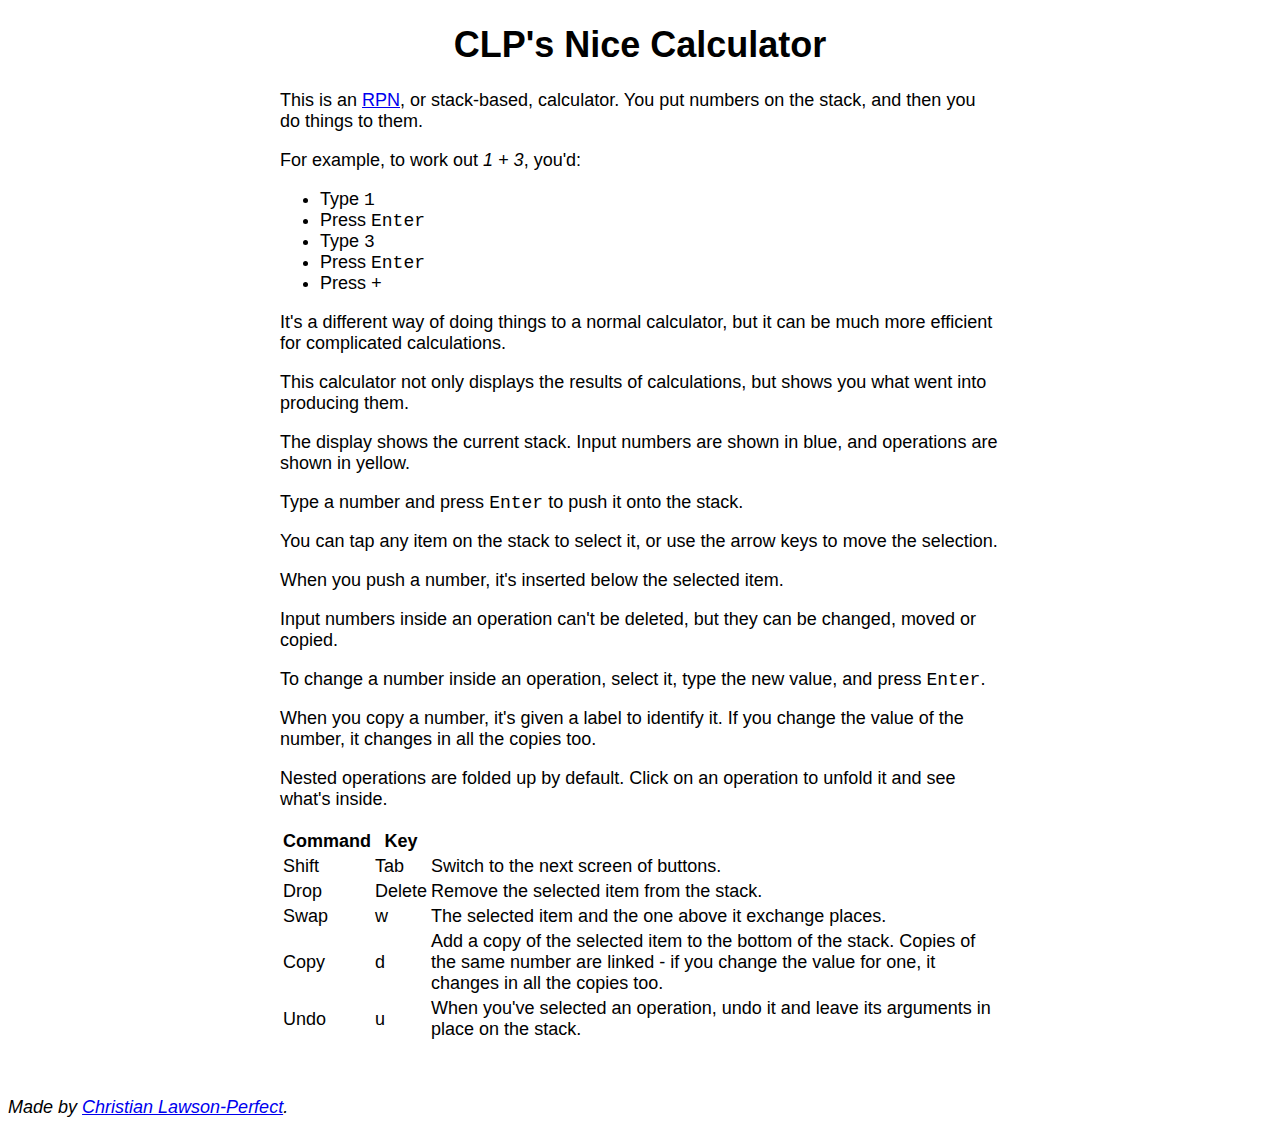
==== help.html @ 98ecc380 "first commit" ====
<!DOCTYPE html>
<html lang='en' class=''>
  <head>
    <title>Help - CLP's Nice Calculator</title>
    <link rel="stylesheet" href="help.css"></link>
    <meta charset="UTF-8">
    <meta name="viewport" content="width-device-width,initial-scale=1.0">
  </head>
  <body>
    <header>
      <h1>
        CLP's Nice Calculator
      </h1>
    </header>
    <main>
      <p>
        This is an <a href="https://en.wikipedia.org/wiki/Reverse_Polish_notation">RPN</a>, or stack-based, calculator.
        You put numbers on the stack, and then you do things to them.
      </p>
      <p>
        For example, to work out <em>1 + 3</em>, you'd:
      </p>
      <ol style="list-style: disc;">
          <li>Type <code>1</code></li>
          <li>Press <code>Enter</code></li>
          <li>Type <code>3</code></li>
          <li>Press <code>Enter</code></li>
          <li>Press <code>+</code></li>
      </ol>
      <p>
        It's a different way of doing things to a normal calculator, but it can be much more efficient for complicated calculations.
      </p>
      <p>
        This calculator not only displays the results of calculations, but shows you what went into producing them.
      </p>
      <p>
        The display shows the current stack. Input numbers are shown in blue, and operations are shown in yellow.
      </p>
      <p>
        Type a number and press <code>Enter</code> to push it onto the stack.
      </p>
      <p>
        You can tap any item on the stack to select it, or use the arrow keys to move the selection. 
      </p>
      <p>
        When you push a number, it's inserted below the selected item.
      </p>
      <p>
        Input numbers inside an operation can't be deleted, but they can be changed, moved or copied.
      </p>
      <p>
        To change a number inside an operation, select it, type the new value, and press <code>Enter</code>.
      </p>
      <p>
        When you copy a number, it's given a label to identify it. If you change the value of the number, it changes in all the copies too.
      </p>
      
      <p>
        Nested operations are folded up by default. Click on an operation to unfold it and see what's inside.
      </p>
      
      <table>
        <thead>
          <tr>
            <th>Command</th>
            <th>Key</th>
            <th></th>
          </tr>
        </thead>
        <tbody>
          <tr>
            <td>Shift</td>
            <td>Tab</td>
            <td>Switch to the next screen of buttons.</td>
          </tr>
          <tr>
            <td>Drop</td>
            <td>Delete</td>
            <td>Remove the selected item from the stack.</td>
          </tr>
          <tr>
            <td>Swap</td>
            <td>w</td>
            <td>The selected item and the one above it exchange places.</td>
          </tr>
          <tr>
            <td>Copy</td>
            <td>d</td>
            <td>Add a copy of the selected item to the bottom of the stack. Copies of the same number are linked - if you change the value for one, it changes in all the copies too.</td>
          </tr>
          <tr>
            <td>Undo</td>
            <td>u</td>
            <td>When you've selected an operation, undo it and leave its arguments in place on the stack.</td>
          </tr>
        </tbody>
      </table>
    </main>
    <footer>
      <p>
        Made by <a href="http://somethingorotherwhatever.com">Christian Lawson-Perfect</a>.
      </p>
    </footer>
  </body>
</html>
---- help.css ----
html {
  font-size: 18px;
}

body {
  font-family: sans-serif;
}

header {
  text-align: center;
}

main {
  max-width: 40rem;
  margin: 0 auto;
}

footer {
  margin-top: 3em;
  font-style: italic;
}
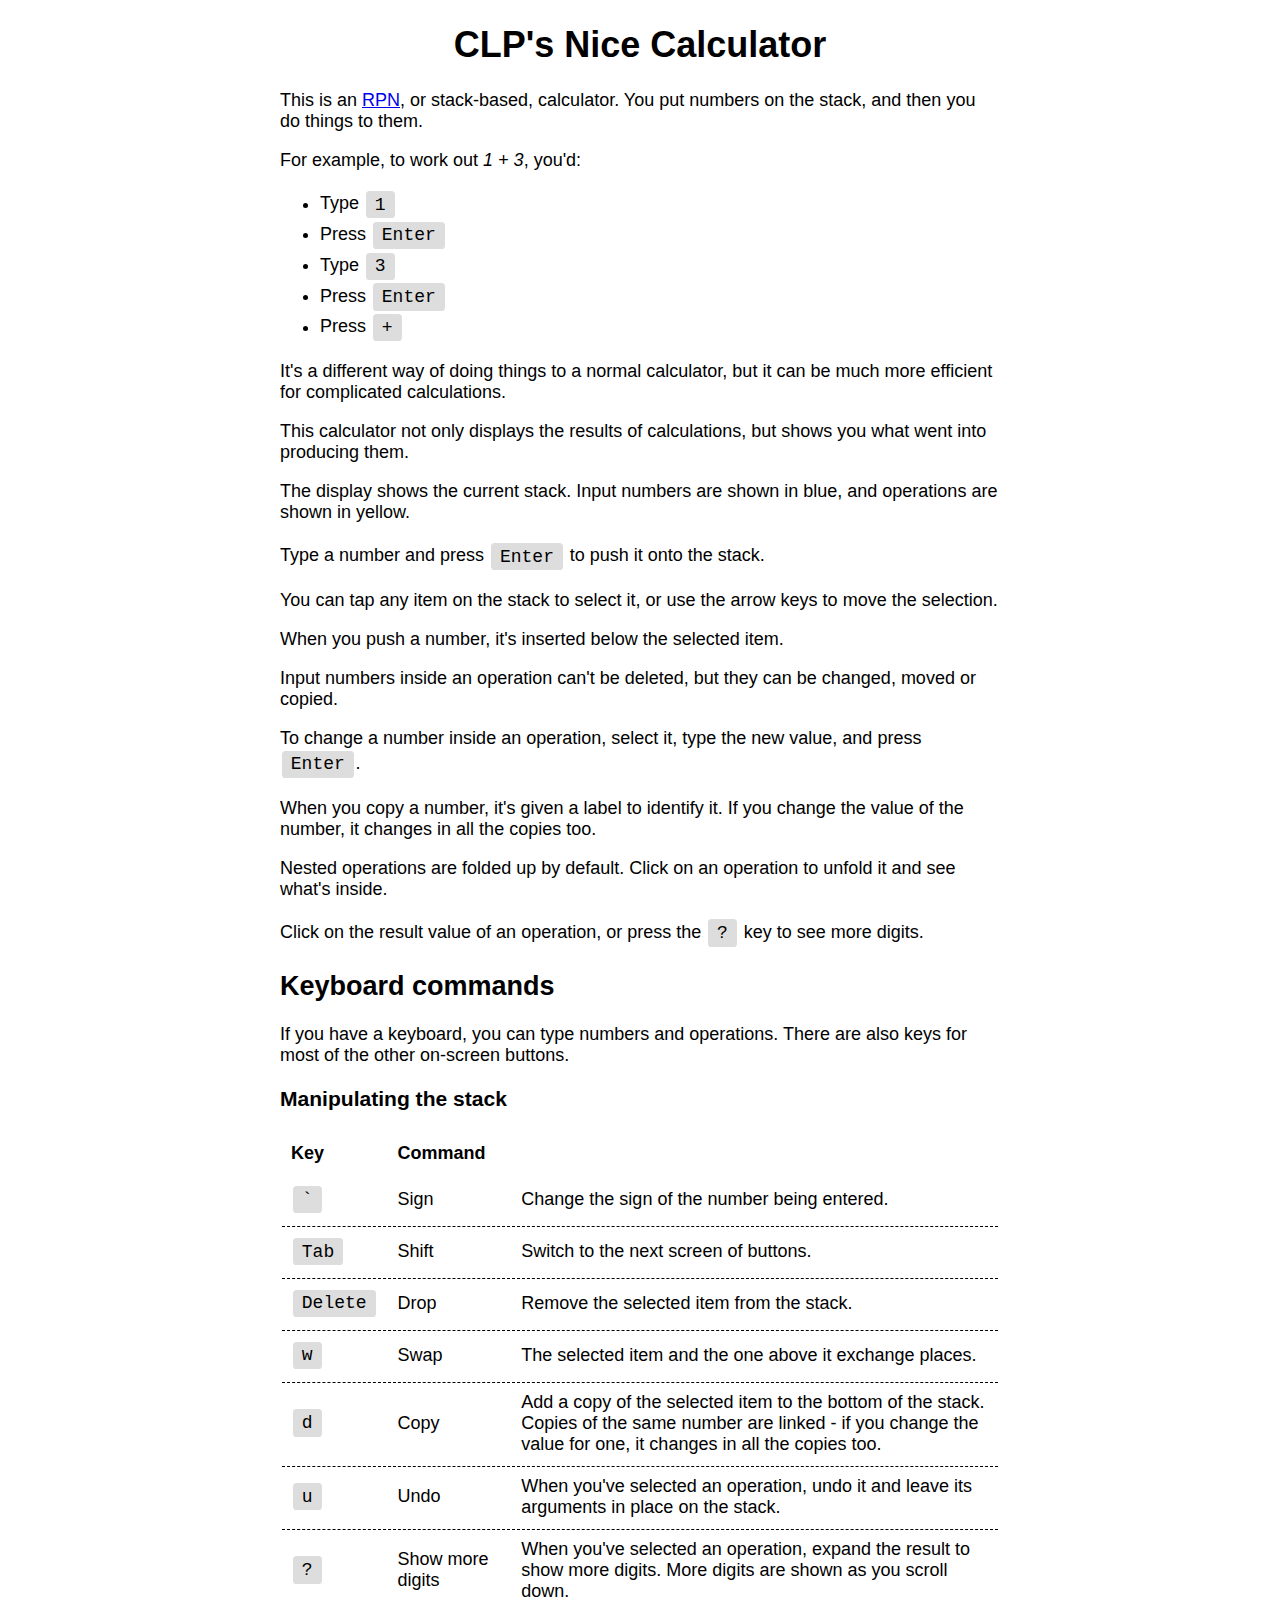
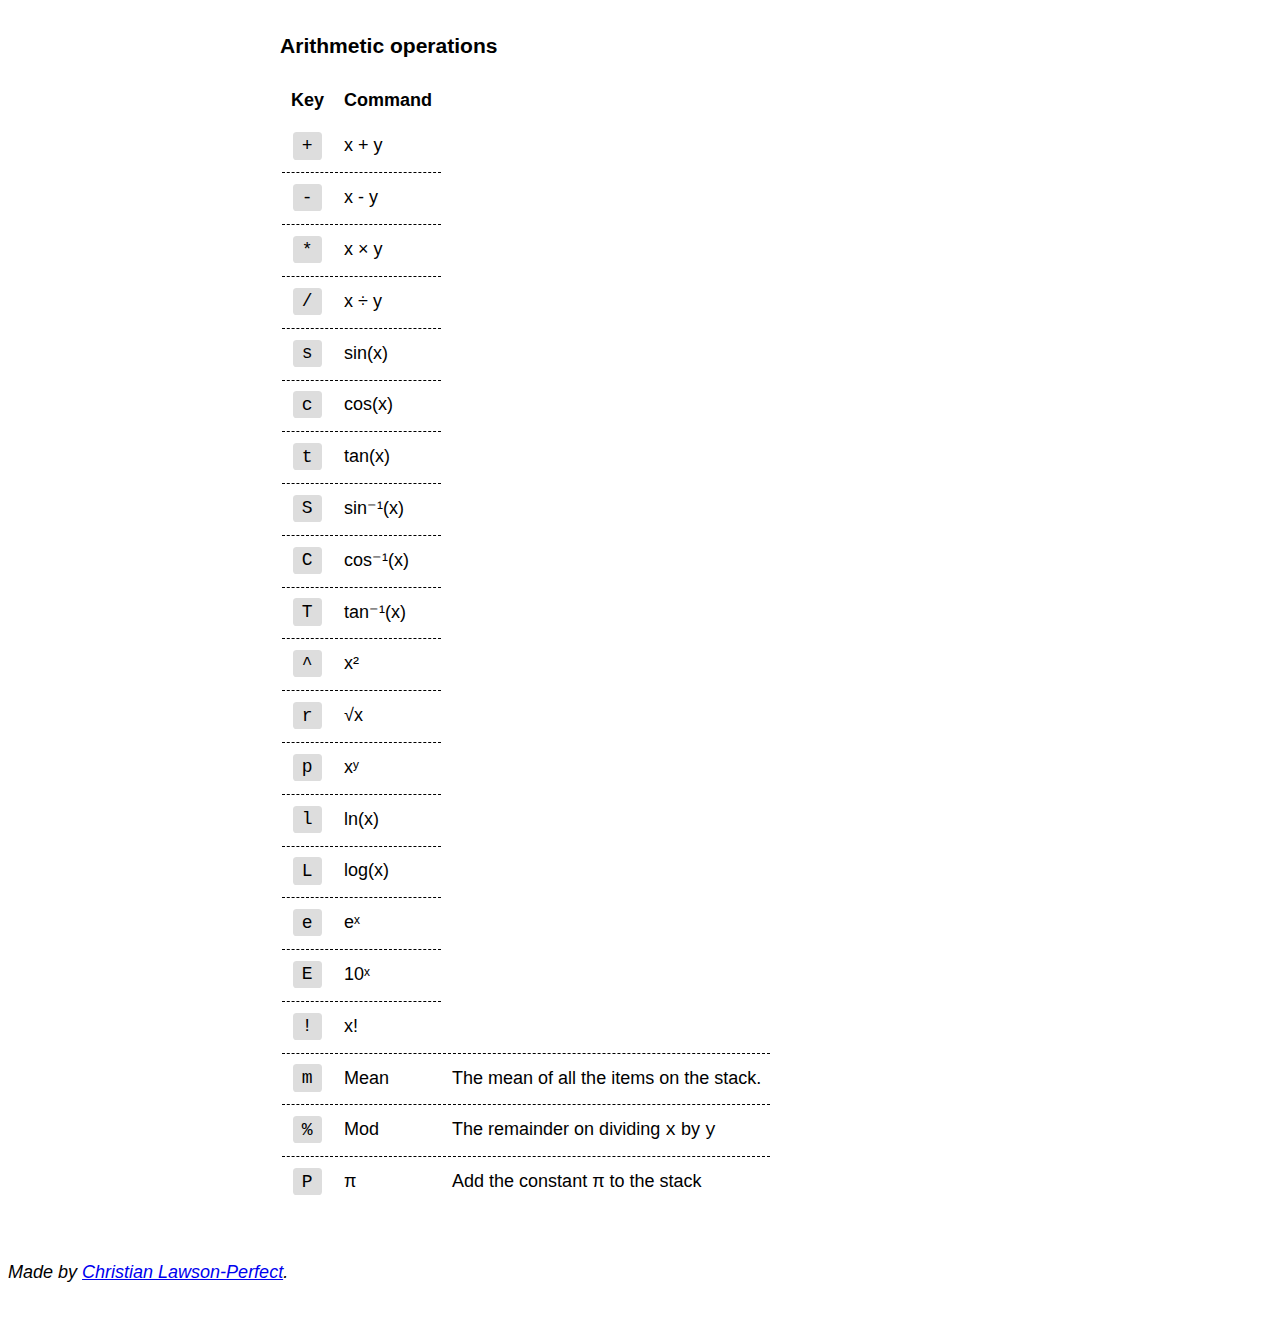
==== commit ed352974: "add all the key commands to the help" ====
--- a/help.html
+++ b/help.html
@@ -13,93 +13,217 @@
       </h1>
     </header>
     <main>
-      <p>
-        This is an <a href="https://en.wikipedia.org/wiki/Reverse_Polish_notation">RPN</a>, or stack-based, calculator.
-        You put numbers on the stack, and then you do things to them.
-      </p>
-      <p>
-        For example, to work out <em>1 + 3</em>, you'd:
-      </p>
-      <ol style="list-style: disc;">
-          <li>Type <code>1</code></li>
-          <li>Press <code>Enter</code></li>
-          <li>Type <code>3</code></li>
-          <li>Press <code>Enter</code></li>
-          <li>Press <code>+</code></li>
-      </ol>
-      <p>
-        It's a different way of doing things to a normal calculator, but it can be much more efficient for complicated calculations.
-      </p>
-      <p>
-        This calculator not only displays the results of calculations, but shows you what went into producing them.
-      </p>
-      <p>
-        The display shows the current stack. Input numbers are shown in blue, and operations are shown in yellow.
-      </p>
-      <p>
-        Type a number and press <code>Enter</code> to push it onto the stack.
-      </p>
-      <p>
-        You can tap any item on the stack to select it, or use the arrow keys to move the selection. 
-      </p>
-      <p>
-        When you push a number, it's inserted below the selected item.
-      </p>
-      <p>
-        Input numbers inside an operation can't be deleted, but they can be changed, moved or copied.
-      </p>
-      <p>
-        To change a number inside an operation, select it, type the new value, and press <code>Enter</code>.
-      </p>
-      <p>
-        When you copy a number, it's given a label to identify it. If you change the value of the number, it changes in all the copies too.
-      </p>
-      
-      <p>
-        Nested operations are folded up by default. Click on an operation to unfold it and see what's inside.
-      </p>
-      
-      <table>
-        <thead>
-          <tr>
-            <th>Command</th>
-            <th>Key</th>
-            <th></th>
-          </tr>
-        </thead>
-        <tbody>
-          <tr>
-            <td>Shift</td>
-            <td>Tab</td>
-            <td>Switch to the next screen of buttons.</td>
-          </tr>
-          <tr>
-            <td>Drop</td>
-            <td>Delete</td>
-            <td>Remove the selected item from the stack.</td>
-          </tr>
-          <tr>
-            <td>Swap</td>
-            <td>w</td>
-            <td>The selected item and the one above it exchange places.</td>
-          </tr>
-          <tr>
-            <td>Copy</td>
-            <td>d</td>
-            <td>Add a copy of the selected item to the bottom of the stack. Copies of the same number are linked - if you change the value for one, it changes in all the copies too.</td>
-          </tr>
-          <tr>
-            <td>Undo</td>
-            <td>u</td>
-            <td>When you've selected an operation, undo it and leave its arguments in place on the stack.</td>
-          </tr>
-        </tbody>
-      </table>
+        <section>
+            <p>
+                This is an <a href="https://en.wikipedia.org/wiki/Reverse_Polish_notation">RPN</a>, or stack-based, calculator.
+                You put numbers on the stack, and then you do things to them.
+            </p>
+            <p>
+                For example, to work out <em>1 + 3</em>, you'd:
+            </p>
+            <ol style="list-style: disc;">
+                <li>Type <kbd>1</kbd></li>
+                <li>Press <kbd>Enter</kbd></li>
+                <li>Type <kbd>3</kbd></li>
+                <li>Press <kbd>Enter</kbd></li>
+                <li>Press <kbd>+</kbd></li>
+            </ol>
+            <p>
+                It's a different way of doing things to a normal calculator, but it can be much more efficient for complicated calculations.
+            </p>
+            <p>
+                This calculator not only displays the results of calculations, but shows you what went into producing them.
+            </p>
+            <p>
+                The display shows the current stack. Input numbers are shown in blue, and operations are shown in yellow.
+            </p>
+            <p>
+                Type a number and press <kbd>Enter</kbd> to push it onto the stack.
+            </p>
+            <p>
+                You can tap any item on the stack to select it, or use the arrow keys to move the selection. 
+            </p>
+            <p>
+                When you push a number, it's inserted below the selected item.
+            </p>
+            <p>
+                Input numbers inside an operation can't be deleted, but they can be changed, moved or copied.
+            </p>
+            <p>
+                To change a number inside an operation, select it, type the new value, and press <kbd>Enter</kbd>.
+            </p>
+            <p>
+                When you copy a number, it's given a label to identify it. If you change the value of the number, it changes in all the copies too.
+            </p>
+
+            <p>
+                Nested operations are folded up by default. Click on an operation to unfold it and see what's inside.
+            </p>
+
+            <p>
+               Click on the result value of an operation, or press the <kbd>?</kbd> key to see more digits.
+            </p>
+        </section>
+
+        <section>
+            <h2>Keyboard commands</h2>
+            <p>
+                If you have a keyboard, you can type numbers and operations.
+                There are also keys for most of the other on-screen buttons.
+            </p>
+            <h3>Manipulating the stack</h3>
+            <table>
+                <thead>
+                    <tr>
+                        <th>Key</th>
+                        <th>Command</th>
+                        <th></th>
+                    </tr>
+                </thead>
+                <tbody>
+                    <tr>
+                        <td><kbd>`</kbd></td>
+                        <td>Sign</td>
+                        <td>Change the sign of the number being entered.</td>
+                    </tr>
+                    <tr>
+                        <td><kbd>Tab</kbd></td>
+                        <td>Shift</td>
+                        <td>Switch to the next screen of buttons.</td>
+                    </tr>
+                    <tr>
+                        <td><kbd>Delete</kbd></td>
+                        <td>Drop</td>
+                        <td>Remove the selected item from the stack.</td>
+                    </tr>
+                    <tr>
+                        <td><kbd>w</kbd></td>
+                        <td>Swap</td>
+                        <td>The selected item and the one above it exchange places.</td>
+                    </tr>
+                    <tr>
+                        <td><kbd>d</kbd></td>
+                        <td>Copy</td>
+                        <td>Add a copy of the selected item to the bottom of the stack. Copies of the same number are linked - if you change the value for one, it changes in all the copies too.</td>
+                    </tr>
+                    <tr>
+                        <td><kbd>u</kbd></td>
+                        <td>Undo</td>
+                        <td>When you've selected an operation, undo it and leave its arguments in place on the stack.</td>
+                    </tr>
+                    <tr>
+                        <td><kbd>?</kbd></td>
+                        <td>Show more digits</td>
+                        <td>When you've selected an operation, expand the result to show more digits. More digits are shown as you scroll down.</td>
+                    </tr>
+                </tbody>
+            </table>
+
+            <h3>Arithmetic operations</h3>
+            <table>
+                <thead>
+                    <tr>
+                        <th>Key</th>
+                        <th>Command</th>
+                        <th></th>
+                    </tr>
+                </thead>
+                <tbody>
+                    <tr>
+                        <td><kbd>+</kbd></td>
+                        <td>x + y</td>
+                    </tr>
+                    <tr>
+                        <td><kbd>-</kbd></td>
+                        <td>x - y</td>
+                    </tr>
+                    <tr>
+                        <td><kbd>*</kbd></td>
+                        <td>x × y</td>
+                    </tr>
+                    <tr>
+                        <td><kbd>/</kbd></td>
+                        <td>x ÷ y</td>
+                    </tr>
+                    <tr>
+                        <td><kbd>s</kbd></td>
+                        <td>sin(x)</td>
+                    </tr>
+                    <tr>
+                        <td><kbd>c</kbd></td>
+                        <td>cos(x)</td>
+                    </tr>
+                    <tr>
+                        <td><kbd>t</kbd></td>
+                        <td>tan(x)</td>
+                    </tr>
+                    <tr>
+                        <td><kbd>S</kbd></td>
+                        <td>sin⁻¹(x)</td>
+                    </tr>
+                    <tr>
+                        <td><kbd>C</kbd></td>
+                        <td>cos⁻¹(x)</td>
+                    </tr>
+                    <tr>
+                        <td><kbd>T</kbd></td>
+                        <td>tan⁻¹(x)</td>
+                    </tr>
+                    <tr>
+                        <td><kbd>^</kbd></td>
+                        <td>x²</td>
+                    </tr>
+                    <tr>
+                        <td><kbd>r</kbd></td>
+                        <td>√x</td>
+                    </tr>
+                    <tr>
+                        <td><kbd>p</kbd></td>
+                        <td>xʸ</td>
+                    </tr>
+                    <tr>
+                        <td><kbd>l</kbd></td>
+                        <td>ln(x)</td>
+                    </tr>
+                    <tr>
+                        <td><kbd>L</kbd></td>
+                        <td>log(x)</td>
+                    </tr>
+                    <tr>
+                        <td><kbd>e</kbd></td>
+                        <td>eˣ</td>
+                    </tr>
+                    <tr>
+                        <td><kbd>E</kbd></td>
+                        <td>10ˣ</td>
+                    </tr>
+                    <tr>
+                        <td><kbd>!</kbd></td>
+                        <td>x!</td>
+                    </tr>
+                    <tr>
+                        <td><kbd>m</kbd></td>
+                        <td>Mean</td>
+                        <td>The mean of all the items on the stack.</td>
+                    </tr>
+                    <tr>
+                        <td><kbd>%</kbd></td>
+                        <td>Mod</td>
+                        <td>The remainder on dividing <code>x</code> by <code>y</code></td>
+                    </tr>
+                    <tr>
+                        <td><kbd>P</kbd></td>
+                        <td>π</td>
+                        <td>Add the constant π to the stack</td>
+                    </tr>
+                </tbody>
+            </table>
+        </section>
     </main>
     <footer>
-      <p>
+        <p>
         Made by <a href="http://somethingorotherwhatever.com">Christian Lawson-Perfect</a>.
-      </p>
+        </p>
     </footer>
   </body>
-</html>+</html>
--- a/help.css
+++ b/help.css
@@ -1,21 +1,38 @@
 html {
-  font-size: 18px;
+    font-size: 18px;
 }
 
 body {
-  font-family: sans-serif;
+    font-family: sans-serif;
 }
 
 header {
-  text-align: center;
+    text-align: center;
 }
 
 main {
-  max-width: 40rem;
-  margin: 0 auto;
+    max-width: 40rem;
+    margin: 0 auto;
 }
 
 footer {
-  margin-top: 3em;
-  font-style: italic;
-}+    margin-top: 3em;
+    font-style: italic;
+}
+th {
+    text-align: left;
+}
+th, td {
+    padding: 0.5em;
+}
+
+tr ~ tr td {
+    border-top: 1px dashed black;
+}
+kbd {
+    background: #ddd;
+    padding: 0.2em 0.5em;
+    border-radius: 0.2em;
+    margin: 0.1em;
+    display: inline-block;
+}
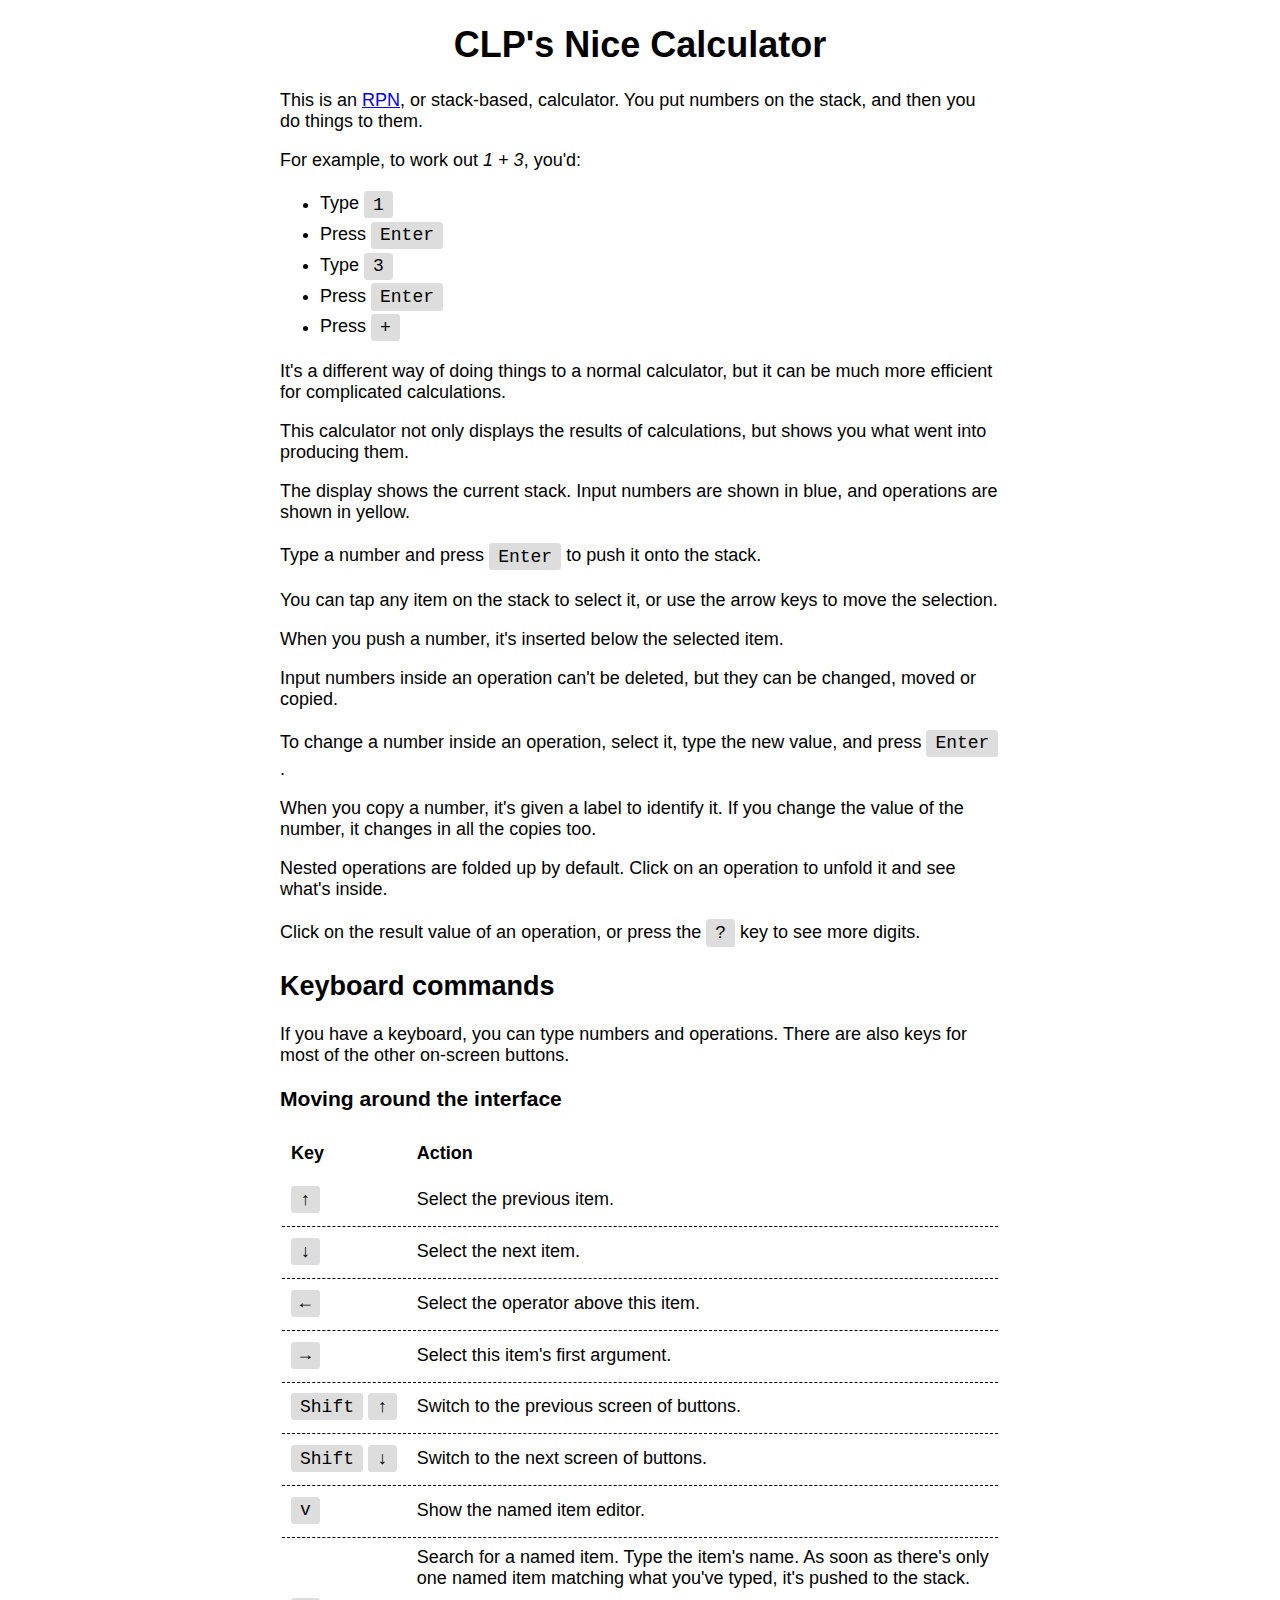
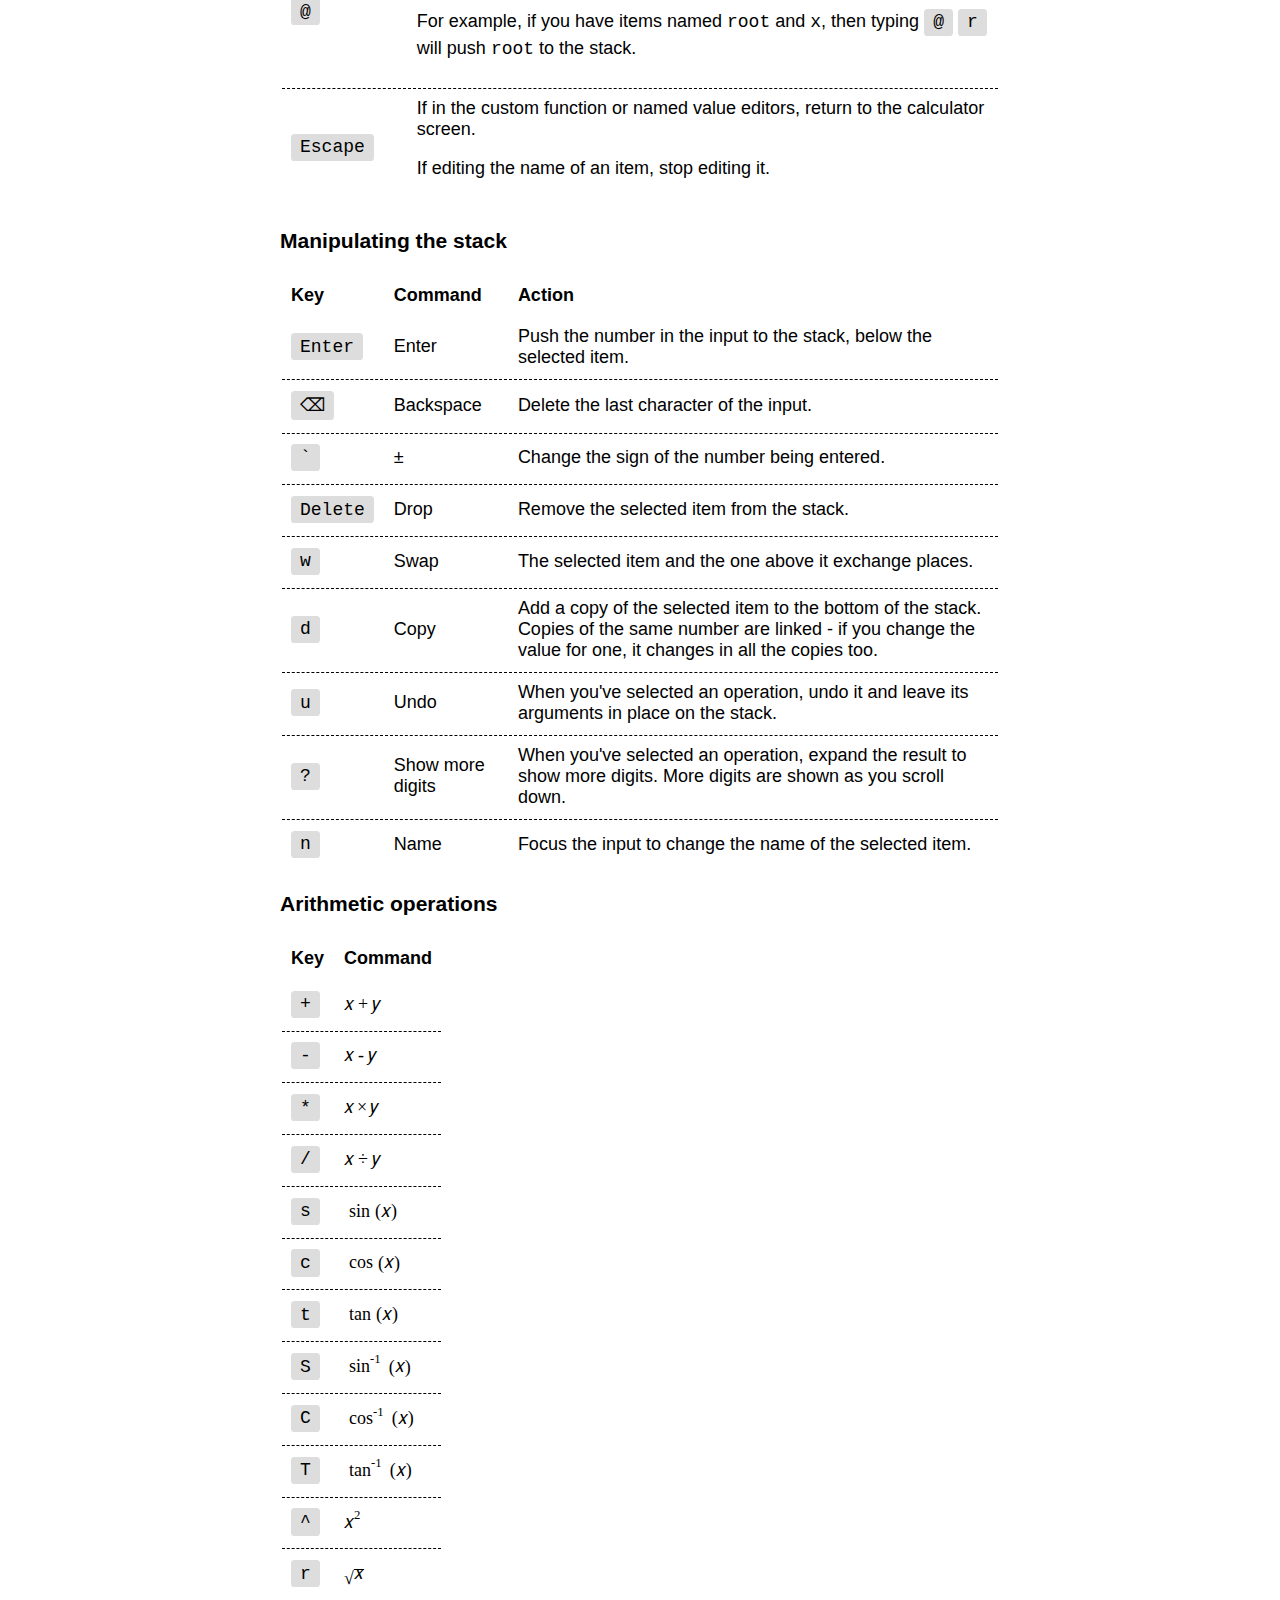
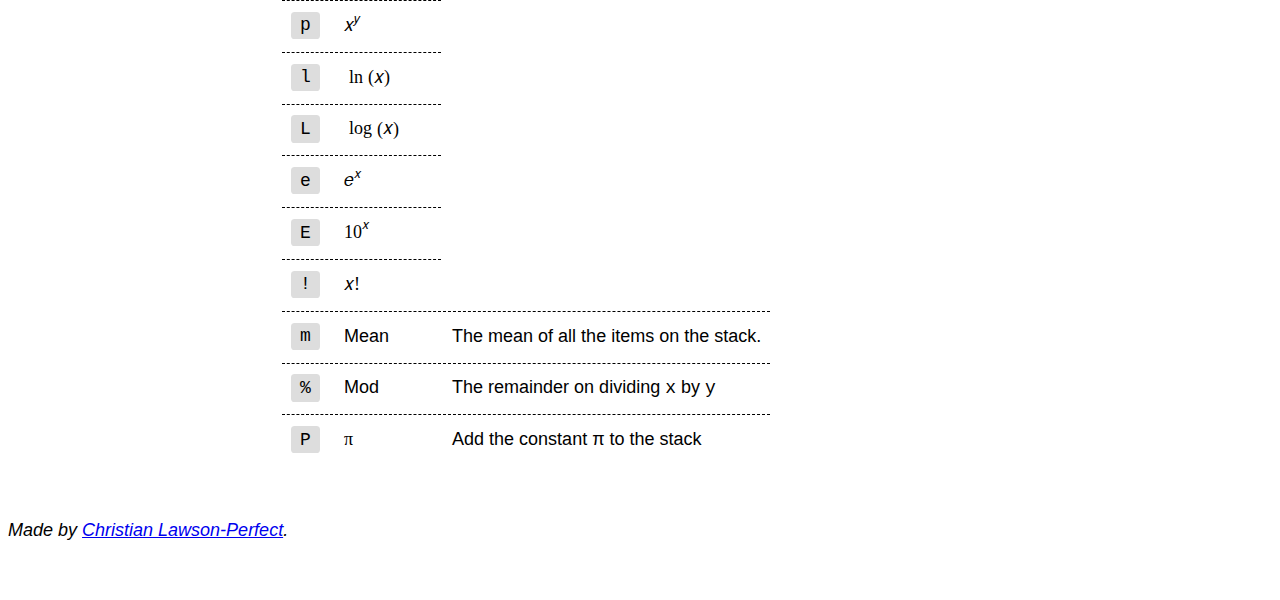
==== commit 66fbed7f: "Lots of stuff to do with named items" ====
--- a/help.html
+++ b/help.html
@@ -71,25 +71,85 @@
                 If you have a keyboard, you can type numbers and operations.
                 There are also keys for most of the other on-screen buttons.
             </p>
+
+            <h3>Moving around the interface</h3>
+            <table>
+                <thead>
+                    <tr>
+                        <th>Key</th>
+                        <th>Action</th>
+                    </tr>
+                </thead>
+                <tbody>
+                    <tr>
+                        <td><kbd>↑</kbd></td>
+                        <td>Select the previous item.</td>
+                    </tr>
+                    <tr>
+                        <td><kbd>↓</kbd></td>
+                        <td>Select the next item.</td>
+                    </tr>
+                    <tr>
+                        <td><kbd>←</kbd></td>
+                        <td>Select the operator above this item.</td>
+                    </tr>
+                    <tr>
+                        <td><kbd>→</kbd></td>
+                        <td>Select this item's first argument.</td>
+                    </tr>
+                    <tr>
+                        <td><kbd>Shift</kbd> <kbd>↑</kbd></td>
+                        <td>Switch to the previous screen of buttons.</td>
+                    </tr>
+                    <tr>
+                        <td><kbd>Shift</kbd> <kbd>↓</kbd></td>
+                        <td>Switch to the next screen of buttons.</td>
+                    </tr>
+                    <tr>
+                        <td><kbd>v</kbd></td>
+                        <td>Show the named item editor.</td>
+                    </tr>
+                    <tr>
+                        <td><kbd>@</kbd></td>
+                        <td>
+                            <p>Search for a named item. Type the item's name. As soon as there's only one named item matching what you've typed, it's pushed to the stack.</p>
+                            <p>For example, if you have items named <code>root</code> and <code>x</code>, then typing <kbd>@</kbd> <kbd>r</kbd> will push <code>root</code> to the stack.</p>
+                        </td>
+                    </tr>
+                    <tr>
+                        <td><kbd>Escape</kbd></td>
+                        <td>
+                            <p>If in the custom function or named value editors, return to the calculator screen.</p>
+                            <p>If editing the name of an item, stop editing it.</p>
+                        </td>
+                    </tr>
+                </tbody>
+            </table>
+
             <h3>Manipulating the stack</h3>
             <table>
                 <thead>
                     <tr>
                         <th>Key</th>
                         <th>Command</th>
-                        <th></th>
+                        <th>Action</th>
                     </tr>
                 </thead>
                 <tbody>
                     <tr>
+                        <td><kbd>Enter</kbd></td>
+                        <td>Enter</td>
+                        <td>Push the number in the input to the stack, below the selected item.</td>
+                    </tr>
+                    <tr>
+                        <td><kbd>⌫</kbd></td>
+                        <td>Backspace</td>
+                        <td>Delete the last character of the input.</td>
+                    </tr>
+                    <tr>
                         <td><kbd>`</kbd></td>
-                        <td>Sign</td>
+                        <td>±</td>
                         <td>Change the sign of the number being entered.</td>
-                    </tr>
-                    <tr>
-                        <td><kbd>Tab</kbd></td>
-                        <td>Shift</td>
-                        <td>Switch to the next screen of buttons.</td>
                     </tr>
                     <tr>
                         <td><kbd>Delete</kbd></td>
@@ -116,6 +176,11 @@
                         <td>Show more digits</td>
                         <td>When you've selected an operation, expand the result to show more digits. More digits are shown as you scroll down.</td>
                     </tr>
+                    <tr>
+                        <td><kbd>n</kbd></td>
+                        <td>Name</td>
+                        <td>Focus the input to change the name of the selected item.</td>
+                    </tr>
                 </tbody>
             </table>
 
@@ -131,75 +196,78 @@
                 <tbody>
                     <tr>
                         <td><kbd>+</kbd></td>
-                        <td>x + y</td>
+                        <td><math><mi>x</mi> <mo>+</mo> <mi>y</mi></math></td>
                     </tr>
                     <tr>
                         <td><kbd>-</kbd></td>
-                        <td>x - y</td>
+                        <td><math><mi>x</mi> <mo>-</mo> <mi>y</mi></math></td>
                     </tr>
                     <tr>
                         <td><kbd>*</kbd></td>
-                        <td>x × y</td>
+                        <td><math><mi>x</mi> <mo>×</mo> <mi>y</mi></math></td>
                     </tr>
                     <tr>
                         <td><kbd>/</kbd></td>
-                        <td>x ÷ y</td>
+                        <td><math><mi>x</mi> <mo>÷</mo> <mi>y</mi></math></td>
                     </tr>
                     <tr>
                         <td><kbd>s</kbd></td>
-                        <td>sin(x)</td>
+                        <td><math><mo>sin</mo><mrow><mo>(</mo><mi>x</mi><mo>)</mo></mrow></math></td>
                     </tr>
                     <tr>
                         <td><kbd>c</kbd></td>
-                        <td>cos(x)</td>
+                        <td><math><mo>cos</mo><mrow><mo>(</mo><mi>x</mi><mo>)</mo></mrow></math></td>
+                    </tr>
                     </tr>
                     <tr>
                         <td><kbd>t</kbd></td>
-                        <td>tan(x)</td>
+                        <td><math><mo>tan</mo><mrow><mo>(</mo><mi>x</mi><mo>)</mo></mrow></math></td>
+                    </tr>
                     </tr>
                     <tr>
                         <td><kbd>S</kbd></td>
-                        <td>sin⁻¹(x)</td>
+                        <td><math><msup><mo>sin</mo><mrow><mo>-</mo><mn>1</mn></mrow></msup><mrow><mo>(</mo><mi>x</mi><mo>)</mo></mrow></math></td>
+                    </tr>
                     </tr>
                     <tr>
                         <td><kbd>C</kbd></td>
-                        <td>cos⁻¹(x)</td>
+                        <td><math><msup><mo>cos</mo><mrow><mo>-</mo><mn>1</mn></mrow></msup><mrow><mo>(</mo><mi>x</mi><mo>)</mo></mrow></math></td>
                     </tr>
                     <tr>
                         <td><kbd>T</kbd></td>
-                        <td>tan⁻¹(x)</td>
+                        <td><math><msup><mo>tan</mo><mrow><mo>-</mo><mn>1</mn></mrow></msup><mrow><mo>(</mo><mi>x</mi><mo>)</mo></mrow></math></td>
                     </tr>
                     <tr>
                         <td><kbd>^</kbd></td>
-                        <td>x²</td>
+                        <td><math><msup><mi>x</mi><mn>2</mn></msup></math></td>
                     </tr>
                     <tr>
                         <td><kbd>r</kbd></td>
-                        <td>√x</td>
+                        <td><math><msqrt><mi>x</mi></msqrt></math></td>
                     </tr>
                     <tr>
                         <td><kbd>p</kbd></td>
-                        <td>xʸ</td>
+                        <td><math><msup><mi>x</mi><mi>y</mi></msup></math></td>
                     </tr>
                     <tr>
                         <td><kbd>l</kbd></td>
-                        <td>ln(x)</td>
+                        <td><math><mo>ln</mo><mrow><mo>(</mo><mi>x</mi><mo>)</mo></mrow></math></td>
                     </tr>
                     <tr>
                         <td><kbd>L</kbd></td>
-                        <td>log(x)</td>
+                        <td><math><mo>log</mo><mrow><mo>(</mo><mi>x</mi><mo>)</mo></mrow></math></td>
                     </tr>
                     <tr>
                         <td><kbd>e</kbd></td>
-                        <td>eˣ</td>
+                        <td><math><msup><mi>e</mi><mi>x</mi></msup></math></td>
                     </tr>
                     <tr>
                         <td><kbd>E</kbd></td>
-                        <td>10ˣ</td>
+                        <td><math><msup><mn>10</mn><mi>x</mi></msup></math></td>
                     </tr>
                     <tr>
                         <td><kbd>!</kbd></td>
-                        <td>x!</td>
+                        <td><math><mi>x</mi><mo>!</mo></math></td>
                     </tr>
                     <tr>
                         <td><kbd>m</kbd></td>
@@ -213,7 +281,7 @@
                     </tr>
                     <tr>
                         <td><kbd>P</kbd></td>
-                        <td>π</td>
+                        <td><math><mn>π</mn></math></td>
                         <td>Add the constant π to the stack</td>
                     </tr>
                 </tbody>
--- a/help.css
+++ b/help.css
@@ -26,6 +26,13 @@
     padding: 0.5em;
 }
 
+td p {
+    margin-top: 0;
+}
+td:first-child {
+    white-space: nowrap;
+}
+
 tr ~ tr td {
     border-top: 1px dashed black;
 }
@@ -33,6 +40,6 @@
     background: #ddd;
     padding: 0.2em 0.5em;
     border-radius: 0.2em;
-    margin: 0.1em;
+    margin: 0.1em 0;
     display: inline-block;
 }
